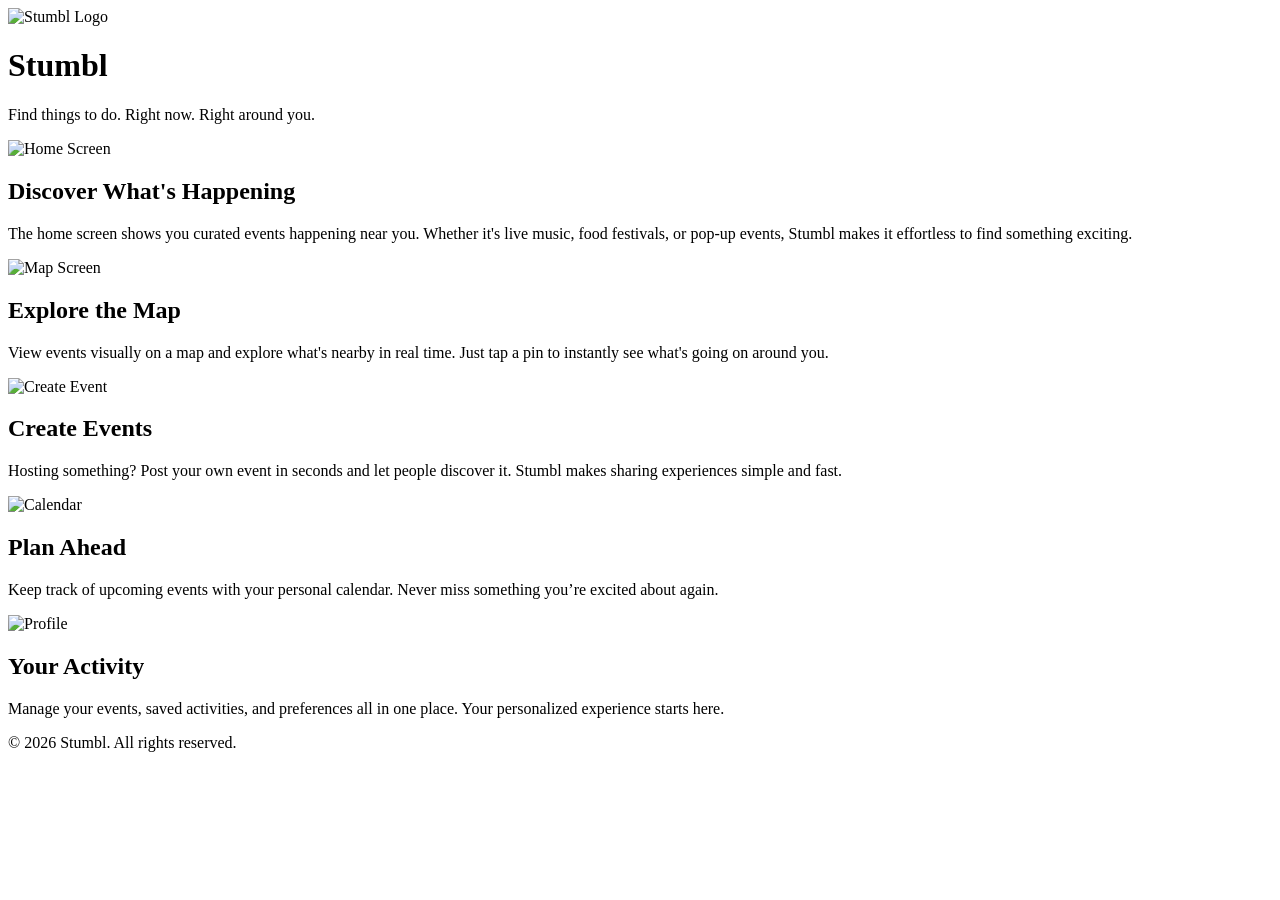
==== index.html @ 1d6f0e39 "Rename Home page to index.html" ====
<!DOCTYPE html>
<html lang="en">
<head>
  <meta charset="UTF-8" />
  <meta name="viewport" content="width=device-width, initial-scale=1.0"/>
  <title>Stumbl – Discover Events Around You</title>
  <link rel="stylesheet" href="styles.css"/>
</head>
<body>

  <!-- HERO / BANNER -->
  <header class="hero">
    <div class="hero-content">
      <img src="assets/icon.png" alt="Stumbl Logo" class="logo"/>
      <h1>Stumbl</h1>
      <p>Find things to do. Right now. Right around you.</p>
    </div>
  </header>

  <!-- HOME -->
  <section class="feature">
    <img src="assets/bg-home-dark.png" alt="Home Screen"/>
    <div class="text">
      <h2>Discover What's Happening</h2>
      <p>
        The home screen shows you curated events happening near you.
        Whether it's live music, food festivals, or pop-up events,
        Stumbl makes it effortless to find something exciting.
      </p>
    </div>
  </section>

  <!-- MAP -->
  <section class="feature reverse">
    <img src="assets/bg-home-light.png" alt="Map Screen"/>
    <div class="text">
      <h2>Explore the Map</h2>
      <p>
        View events visually on a map and explore what's nearby in real time.
        Just tap a pin to instantly see what's going on around you.
      </p>
    </div>
  </section>

  <!-- CREATE -->
  <section class="feature">
    <img src="assets/bg-create-dark.png" alt="Create Event"/>
    <div class="text">
      <h2>Create Events</h2>
      <p>
        Hosting something? Post your own event in seconds and let people discover it.
        Stumbl makes sharing experiences simple and fast.
      </p>
    </div>
  </section>

  <!-- CALENDAR -->
  <section class="feature reverse">
    <img src="assets/bg-calendar-dark.png" alt="Calendar"/>
    <div class="text">
      <h2>Plan Ahead</h2>
      <p>
        Keep track of upcoming events with your personal calendar.
        Never miss something you’re excited about again.
      </p>
    </div>
  </section>

  <!-- PROFILE -->
  <section class="feature">
    <img src="assets/bg-profile-dark.png" alt="Profile"/>
    <div class="text">
      <h2>Your Activity</h2>
      <p>
        Manage your events, saved activities, and preferences all in one place.
        Your personalized experience starts here.
      </p>
    </div>
  </section>

  <!-- FOOTER -->
  <footer>
    <p>© 2026 Stumbl. All rights reserved.</p>
  </footer>

</body>
</html>
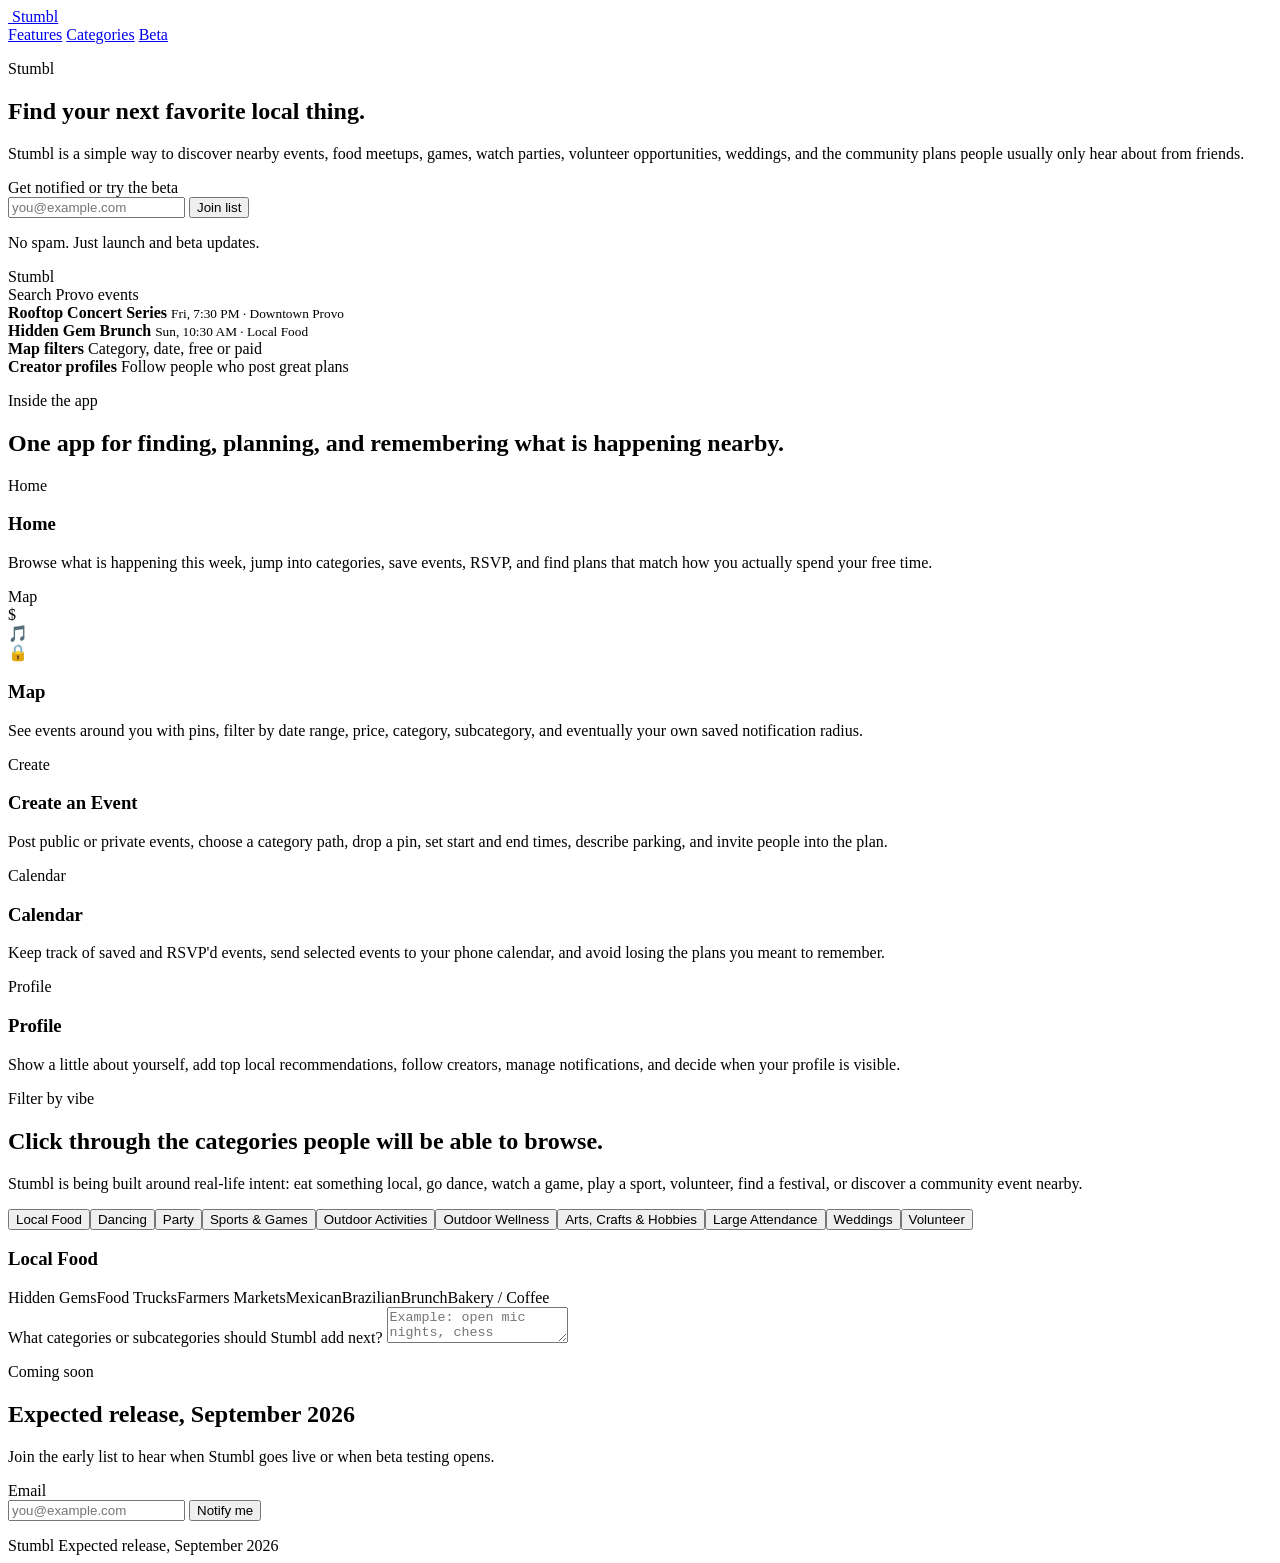
==== commit 5320cb8d: "Enhance footer note for accessibility Updated footer note to use aria-live for accessibility." ====
--- a/index.html
+++ b/index.html
@@ -1,87 +1,183 @@
-<!DOCTYPE html>
+<!doctype html>
 <html lang="en">
 <head>
-  <meta charset="UTF-8" />
-  <meta name="viewport" content="width=device-width, initial-scale=1.0"/>
-  <title>Stumbl – Discover Events Around You</title>
-  <link rel="stylesheet" href="styles.css"/>
+  <meta charset="utf-8" />
+  <meta name="viewport" content="width=device-width, initial-scale=1" />
+  <title>Stumbl | Local events, easier</title>
+  <meta name="description" content="Stumbl helps people find local events, meetups, food, games, and community plans around them." />
+  <link rel="icon" href="assets/icon.png" />
+  <link rel="stylesheet" href="styles.css" />
 </head>
 <body>
-
-  <!-- HERO / BANNER -->
-  <header class="hero">
-    <div class="hero-content">
-      <img src="assets/icon.png" alt="Stumbl Logo" class="logo"/>
-      <h1>Stumbl</h1>
-      <p>Find things to do. Right now. Right around you.</p>
-    </div>
+  <header class="site-header">
+    <a class="brand" href="#top" aria-label="Stumbl home">
+      <img src="assets/icon.png" alt="" />
+      <span>Stumbl</span>
+    </a>
+    <nav aria-label="Page sections">
+      <a href="#features">Features</a>
+      <a href="#categories">Categories</a>
+      <a href="#notify">Beta</a>
+    </nav>
   </header>
 
-  <!-- HOME -->
-  <section class="feature">
-    <img src="assets/bg-home-dark.png" alt="Home Screen"/>
-    <div class="text">
-      <h2>Discover What's Happening</h2>
-      <p>
-        The home screen shows you curated events happening near you.
-        Whether it's live music, food festivals, or pop-up events,
-        Stumbl makes it effortless to find something exciting.
-      </p>
-    </div>
-  </section>
+  <main id="top">
+    <section class="hero">
+      <div class="hero-copy">
+        <p class="eyebrow">Stumbl</p>
+        <h1>Find your next favorite local thing.</h1>
+        <p class="hero-text">Stumbl is a simple way to discover nearby events, food meetups, games, watch parties, volunteer opportunities, weddings, and the community plans people usually only hear about from friends.</p>
+        <form class="signup-form" id="heroSignup">
+          <label for="heroEmail">Get notified or try the beta</label>
+          <div class="email-row">
+            <input id="heroEmail" type="email" placeholder="you@example.com" required />
+            <button type="submit">Join list</button>
+          </div>
+          <p class="form-note" id="heroNote">No spam. Just launch and beta updates.</p>
+        </form>
+      </div>
+      <div class="hero-visual" aria-label="Stumbl app preview">
+        <div class="phone phone-main">
+          <div class="phone-screen home-screen">
+            <div class="app-top">
+              <span>Stumbl</span>
+              <span class="dot"></span>
+            </div>
+            <div class="search-pill">Search Provo events</div>
+            <div class="event-card warm">
+              <strong>Rooftop Concert Series</strong>
+              <small>Fri, 7:30 PM · Downtown Provo</small>
+            </div>
+            <div class="event-card green">
+              <strong>Hidden Gem Brunch</strong>
+              <small>Sun, 10:30 AM · Local Food</small>
+            </div>
+            <div class="tab-row"><span></span><span></span><span></span><span></span></div>
+          </div>
+        </div>
+        <div class="floating-card float-one">
+          <strong>Map filters</strong>
+          <span>Category, date, free or paid</span>
+        </div>
+        <div class="floating-card float-two">
+          <strong>Creator profiles</strong>
+          <span>Follow people who post great plans</span>
+        </div>
+      </div>
+    </section>
 
-  <!-- MAP -->
-  <section class="feature reverse">
-    <img src="assets/bg-home-light.png" alt="Map Screen"/>
-    <div class="text">
-      <h2>Explore the Map</h2>
-      <p>
-        View events visually on a map and explore what's nearby in real time.
-        Just tap a pin to instantly see what's going on around you.
-      </p>
-    </div>
-  </section>
+    <section class="feature-section" id="features">
+      <div class="section-heading">
+        <p class="eyebrow">Inside the app</p>
+        <h2>One app for finding, planning, and remembering what is happening nearby.</h2>
+      </div>
+      <div class="page-showcase">
+        <article class="page-card">
+          <div class="mini-phone home-mini">
+            <span class="mini-header">Home</span>
+            <div class="mini-line wide"></div>
+            <div class="mini-chip-row"><span></span><span></span><span></span></div>
+            <div class="mini-event"></div>
+            <div class="mini-event short"></div>
+          </div>
+          <div class="page-copy">
+            <h3>Home</h3>
+            <p>Browse what is happening this week, jump into categories, save events, RSVP, and find plans that match how you actually spend your free time.</p>
+          </div>
+        </article>
+        <article class="page-card">
+          <div class="mini-phone map-mini">
+            <span class="mini-header">Map</span>
+            <div class="map-pin one">$</div>
+            <div class="map-pin two">🎵</div>
+            <div class="map-pin three">🔒</div>
+          </div>
+          <div class="page-copy">
+            <h3>Map</h3>
+            <p>See events around you with pins, filter by date range, price, category, subcategory, and eventually your own saved notification radius.</p>
+          </div>
+        </article>
+        <article class="page-card">
+          <div class="mini-phone create-mini">
+            <span class="mini-header">Create</span>
+            <div class="mini-input"></div>
+            <div class="mini-input half"></div>
+            <div class="mini-button"></div>
+          </div>
+          <div class="page-copy">
+            <h3>Create an Event</h3>
+            <p>Post public or private events, choose a category path, drop a pin, set start and end times, describe parking, and invite people into the plan.</p>
+          </div>
+        </article>
+        <article class="page-card">
+          <div class="mini-phone calendar-mini">
+            <span class="mini-header">Calendar</span>
+            <div class="calendar-grid">
+              <span></span><span></span><span class="active"></span><span></span>
+              <span></span><span class="active"></span><span></span><span></span>
+            </div>
+          </div>
+          <div class="page-copy">
+            <h3>Calendar</h3>
+            <p>Keep track of saved and RSVP'd events, send selected events to your phone calendar, and avoid losing the plans you meant to remember.</p>
+          </div>
+        </article>
+        <article class="page-card">
+          <div class="mini-phone profile-mini">
+            <span class="mini-header">Profile</span>
+            <div class="avatar"></div>
+            <div class="mini-line"></div>
+            <div class="mini-recs"><span></span><span></span></div>
+          </div>
+          <div class="page-copy">
+            <h3>Profile</h3>
+            <p>Show a little about yourself, add top local recommendations, follow creators, manage notifications, and decide when your profile is visible.</p>
+          </div>
+        </article>
+      </div>
+    </section>
 
-  <!-- CREATE -->
-  <section class="feature">
-    <img src="assets/bg-create-dark.png" alt="Create Event"/>
-    <div class="text">
-      <h2>Create Events</h2>
-      <p>
-        Hosting something? Post your own event in seconds and let people discover it.
-        Stumbl makes sharing experiences simple and fast.
-      </p>
-    </div>
-  </section>
+    <section class="category-section" id="categories">
+      <div class="category-copy">
+        <p class="eyebrow">Filter by vibe</p>
+        <h2>Click through the categories people will be able to browse.</h2>
+        <p>Stumbl is being built around real-life intent: eat something local, go dance, watch a game, play a sport, volunteer, find a festival, or discover a community event nearby.</p>
+      </div>
+      <div class="category-panel">
+        <div class="category-tabs" id="categoryTabs"></div>
+        <div class="category-details">
+          <h3 id="categoryTitle">Local Food</h3>
+          <div id="subcategoryList" class="subcategory-list"></div>
+        </div>
+        <label class="suggestion-box" for="categorySuggestion">
+          What categories or subcategories should Stumbl add next?
+          <textarea id="categorySuggestion" placeholder="Example: open mic nights, chess meetups, pottery classes..."></textarea>
+        </label>
+      </div>
+    </section>
 
-  <!-- CALENDAR -->
-  <section class="feature reverse">
-    <img src="assets/bg-calendar-dark.png" alt="Calendar"/>
-    <div class="text">
-      <h2>Plan Ahead</h2>
-      <p>
-        Keep track of upcoming events with your personal calendar.
-        Never miss something you’re excited about again.
-      </p>
-    </div>
-  </section>
+    <section class="beta-section" id="notify">
+      <div class="release-card">
+        <p class="eyebrow">Coming soon</p>
+        <h2>Expected release, September 2026</h2>
+        <p>Join the early list to hear when Stumbl goes live or when beta testing opens.</p>
+        <form class="signup-form" id="footerSignup">
+          <label for="footerEmail">Email</label>
+          <div class="email-row">
+            <input id="footerEmail" type="email" placeholder="you@example.com" required />
+            <button type="submit">Notify me</button>
+          </div>
+          <p class="form-note" id="footerNote" aria-live="polite"></p>
+        </form>
+      </div>
+    </section>
+  </main>
 
-  <!-- PROFILE -->
-  <section class="feature">
-    <img src="assets/bg-profile-dark.png" alt="Profile"/>
-    <div class="text">
-      <h2>Your Activity</h2>
-      <p>
-        Manage your events, saved activities, and preferences all in one place.
-        Your personalized experience starts here.
-      </p>
-    </div>
-  </section>
-
-  <!-- FOOTER -->
   <footer>
-    <p>© 2026 Stumbl. All rights reserved.</p>
+    <span>Stumbl</span>
+    <span>Expected release, September 2026</span>
   </footer>
 
+  <script src="script.js"></script>
 </body>
 </html>
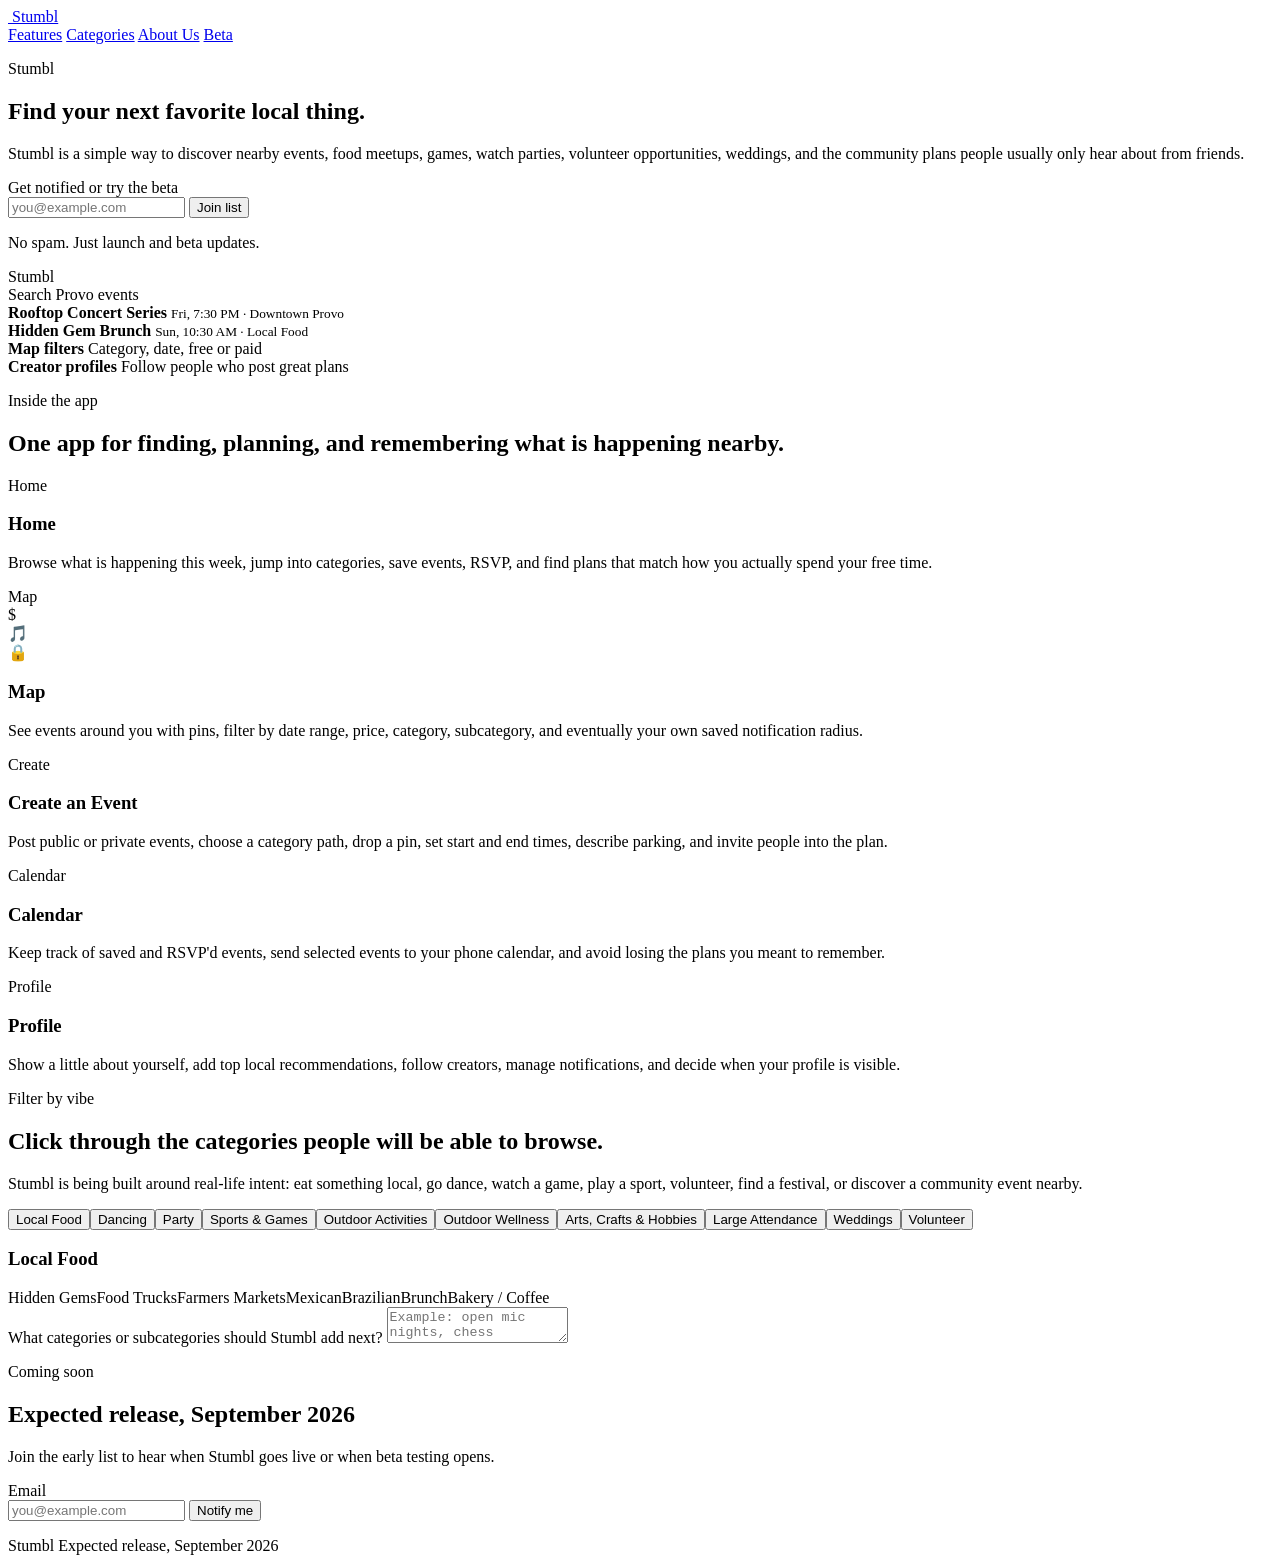
==== commit 68f74150: "Change 'About Chad' link text to 'About Us'" ====
--- a/index.html
+++ b/index.html
@@ -17,6 +17,7 @@
     <nav aria-label="Page sections">
       <a href="#features">Features</a>
       <a href="#categories">Categories</a>
+      <a href="about.html">About Us</a>
       <a href="#notify">Beta</a>
     </nav>
   </header>
